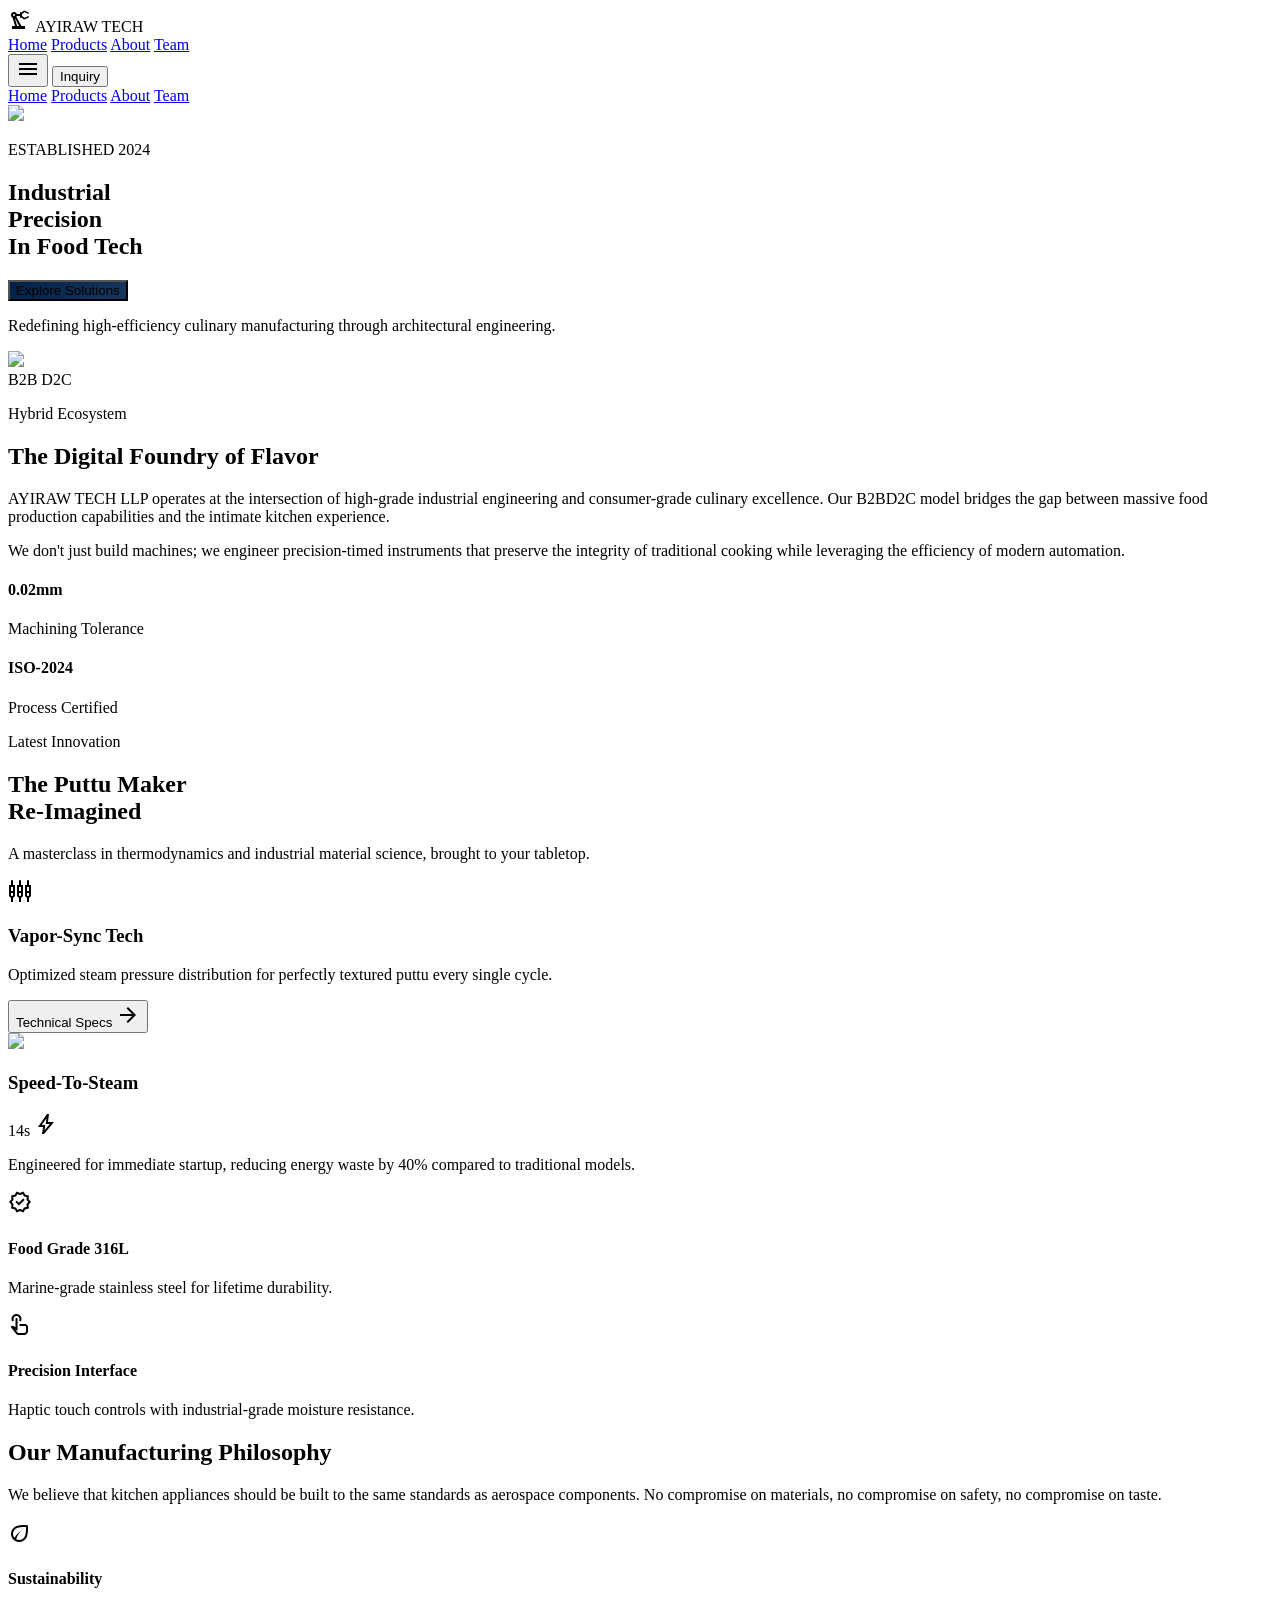
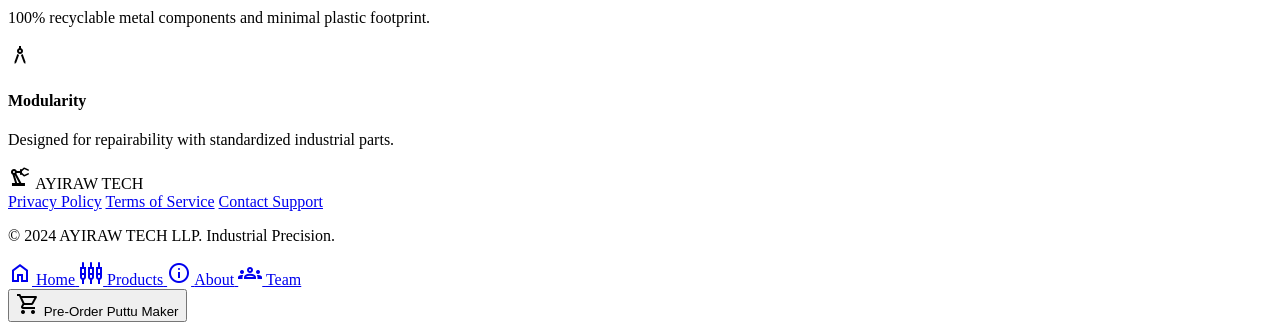
==== index.html @ 783e0262 "Update index.html" ====
<!DOCTYPE html>

<html class="scroll-smooth" lang="en"><head>
<meta charset="utf-8"/>
<meta content="width=device-width, initial-scale=1.0" name="viewport"/>
<title>AYIRAW TECH | Industrial Precision in Food Tech</title>
<script src="https://cdn.tailwindcss.com?plugins=forms,container-queries"></script>
<link href="https://fonts.googleapis.com/css2?family=Space+Grotesk:wght@300;400;500;600;700&amp;family=Manrope:wght@300;400;500;600;700&amp;family=Inter:wght@400;500;600;700;800;900&amp;display=swap" rel="stylesheet"/>
<link href="https://fonts.googleapis.com/css2?family=Material+Symbols+Outlined:wght,FILL@100..700,0..1&amp;display=swap" rel="stylesheet"/>
<link href="https://fonts.googleapis.com/css2?family=Material+Symbols+Outlined:wght,FILL@100..700,0..1&amp;display=swap" rel="stylesheet"/>
<script id="tailwind-config">
      tailwind.config = {
        darkMode: "class",
        theme: {
          extend: {
            colors: {
              "background": "#f9f9ff",
              "inverse-on-surface": "#ebf1ff",
              "inverse-surface": "#273141",
              "tertiary": "#002620",
              "on-surface": "#121c2c",
              "surface-container-high": "#dee8ff",
              "secondary": "#545f72",
              "outline": "#74777f",
              "inverse-primary": "#adc7f7",
              "error-container": "#ffdad6",
              "on-error-container": "#93000a",
              "secondary-fixed": "#d8e3fa",
              "surface-tint": "#455f88",
              "surface": "#f9f9ff",
              "surface-variant": "#d9e3f9",
              "secondary-fixed-dim": "#bcc7dd",
              "on-surface-variant": "#43474e",
              "on-primary-container": "#86a0cd",
              "on-secondary-fixed": "#111c2c",
              "on-error": "#ffffff",
              "tertiary-container": "#003e34",
              "on-tertiary": "#ffffff",
              "on-secondary": "#ffffff",
              "tertiary-fixed-dim": "#44ddc1",
              "on-primary-fixed": "#001b3c",
              "on-tertiary-fixed": "#00201a",
              "on-background": "#121c2c",
              "primary-container": "#1a365d",
              "on-primary": "#ffffff",
              "on-secondary-container": "#586377",
              "surface-dim": "#d0daf0",
              "error": "#ba1a1a",
              "primary": "#002045",
              "surface-container-low": "#f0f3ff",
              "surface-bright": "#f9f9ff",
              "on-primary-fixed-variant": "#2d476f",
              "primary-fixed-dim": "#adc7f7",
              "surface-container": "#e7eeff",
              "on-secondary-fixed-variant": "#3c475a",
              "tertiary-fixed": "#68fadd",
              "on-tertiary-fixed-variant": "#005145",
              "surface-container-highest": "#d9e3f9",
              "outline-variant": "#c4c6cf",
              "secondary-container": "#d5e0f7",
              "surface-container-lowest": "#ffffff",
              "on-tertiary-container": "#00b39b",
              "primary-fixed": "#d6e3ff"
            },
            fontFamily: {
              "headline": ["Space Grotesk"],
              "body": ["Manrope"],
              "label": ["Inter"]
            },
            borderRadius: {"DEFAULT": "0.125rem", "lg": "0.25rem", "xl": "0.5rem", "full": "0.75rem"},
          },
        },
      }
    </script>
<style>
      .material-symbols-outlined {
        font-variation-settings: 'FILL' 0, 'wght' 400, 'GRAD' 0, 'opsz' 24;
      }
      .glass-nav {
        background: rgba(249, 249, 255, 0.7);
        backdrop-filter: blur(20px);
      }
      .industrial-gradient {
        background: linear-gradient(135deg, #002045 0%, #1a365d 100%);
      }
    </style>
<style>
    body {
      min-height: max(884px, 100dvh);
    }
  </style>
  </head>
<body class="bg-background text-on-surface font-body selection:bg-tertiary-fixed selection:text-on-tertiary-fixed">
<!-- TopAppBar -->
<header class="fixed top-0 w-full z-50 bg-surface/70 backdrop-blur-md dark:bg-slate-950/70">
<div class="flex items-center justify-between px-6 py-4 max-col-7xl mx-auto">
<div class="flex items-center gap-3">
<span class="material-symbols-outlined text-[#1A365D] text-2xl" data-icon="precision_manufacturing">precision_manufacturing</span>
<span class="text-xl font-headline font-bold text-[#1A365D] tracking-tighter uppercase">AYIRAW TECH</span>
</div>
<nav class="hidden md:flex items-center space-gap-8 gap-x-8">
<a class="font-label text-xs font-bold uppercase tracking-widest text-[#002620] hover:text-teal-600 transition-colors" href="index.html">Home</a>
<a class="font-label text-xs font-semibold uppercase tracking-widest text-slate-600 hover:text-teal-600 transition-colors" href="products.html">Products</a>
<a class="font-label text-xs font-semibold uppercase tracking-widest text-slate-600 hover:text-teal-600 transition-colors" href="about.html">About</a>
<a class="font-label text-xs font-semibold uppercase tracking-widest text-slate-600 hover:text-teal-600 transition-colors" href="leadership.html">Team</a>
</nav>
<div class="flex items-center gap-4">
<button id="menu-btn" class="md:hidden p-2 text-slate-600 active:scale-95 transition-all">
<span class="material-symbols-outlined" data-icon="menu">menu</span>
</button>
<button class="hidden md:block bg-primary text-on-primary px-6 py-2 rounded-md font-label text-xs font-bold uppercase tracking-widest hover:opacity-90 transition-all">
                    Inquiry
                </button>
</div>
</div>
</header>

     

<div id="mobile-menu" class="hidden md:hidden flex flex-col bg-white px-6 py-4 space-y-4 shadow-lg z-50 fixed top-16 left-0 w-full">
  <a href="index.html">Home</a>
  <a href="products.html">Products</a>
  <a href="about.html">About</a>
  <a href="leadership.html">Team</a>
</div>
<main class="pt-16">
<!-- Hero Section: The Architectural Epicure -->
<section class="relative min-h-[795px] flex items-center overflow-hidden">
<div class="absolute inset-0 z-0">
<img class="w-full h-full object-cover grayscale brightness-50 contrast-125" data-alt="high-tech automated food processing line with stainless steel machinery and blue ambient lighting in a clean industrial facility" src="https://lh3.googleusercontent.com/aida-public/[base64]"/>
<div class="absolute inset-0 bg-gradient-to-r from-primary/90 to-transparent"></div>
</div>
<div class="container mx-auto px-6 relative z-10 grid grid-cols-1 lg:grid-cols-12 gap-8">
<div class="lg:col-span-8">
<p class="font-label text-tertiary-fixed font-bold tracking-[0.3em] uppercase mb-4 animate-pulse">ESTABLISHED 2024</p>
<h1 class="font-headline text-5xl md:text-7xl lg:text-8xl font-bold text-white leading-[0.9] tracking-tighter mb-8">
                        Industrial <br/> Precision <br/>
<span class="text-tertiary-fixed">In Food Tech</span>
</h1>
<div class="flex flex-col md:flex-row gap-6 items-start">
<button class="industrial-gradient text-on-primary px-8 py-4 rounded-md font-label font-bold uppercase tracking-widest text-sm hover:scale-105 transition-all">
                            Explore Solutions
                        </button>
<div class="flex items-center gap-4 text-white/80 max-w-xs">
<span class="h-[1px] w-12 bg-tertiary-fixed"></span>
<p class="font-body text-sm font-medium leading-relaxed">Redefining high-efficiency culinary manufacturing through architectural engineering.</p>
</div>
</div>
</div>
</div>
</section>
<!-- About Section: Tonal Depth Shift -->
<section class="bg-surface-container-low py-24">
<div class="container mx-auto px-6">
<div class="grid grid-cols-1 lg:grid-cols-2 gap-16 items-center">
<div class="relative">
<div class="aspect-square bg-surface-container-highest rounded-xl overflow-hidden">
<img class="w-full h-full object-cover mix-blend-multiply opacity-80" data-alt="extreme close up of precision engineered metal parts and gears with high polish finish and sharp focus" src="https://lh3.googleusercontent.com/aida-public/[base64]"/>
</div>
<div class="absolute -bottom-8 -right-8 w-64 h-64 bg-tertiary rounded-xl p-8 flex flex-col justify-end hidden md:flex">
<span class="text-tertiary-fixed font-headline text-5xl font-bold">B2B</span>
<span class="text-white/60 font-headline text-3xl font-bold leading-none">D2C</span>
<p class="text-white/40 text-[10px] mt-4 font-label uppercase tracking-widest">Hybrid Ecosystem</p>
</div>
</div>
<div class="lg:pl-12">
<h2 class="font-headline text-4xl font-bold text-primary mb-6 tracking-tight">The Digital Foundry of Flavor</h2>
<div class="space-y-6 text-on-surface-variant font-body text-lg leading-relaxed">
<p>
                                AYIRAW TECH LLP operates at the intersection of high-grade industrial engineering and consumer-grade culinary excellence. Our B2BD2C model bridges the gap between massive food production capabilities and the intimate kitchen experience.
                            </p>
<p>
                                We don't just build machines; we engineer precision-timed instruments that preserve the integrity of traditional cooking while leveraging the efficiency of modern automation.
                            </p>
</div>
<div class="mt-12 grid grid-cols-2 gap-8">
<div>
<h4 class="font-headline text-2xl font-bold text-primary">0.02mm</h4>
<p class="font-label text-xs uppercase tracking-widest text-slate-500">Machining Tolerance</p>
</div>
<div>
<h4 class="font-headline text-2xl font-bold text-primary">ISO-2024</h4>
<p class="font-label text-xs uppercase tracking-widest text-slate-500">Process Certified</p>
</div>
</div>
</div>
</div>
</div>
</section>
<!-- Innovation Teaser: The Bento Grid -->
<section class="py-24 bg-surface">
<div class="container mx-auto px-6">
<div class="flex flex-col md:flex-row justify-between items-end mb-16 gap-6">
<div>
<span class="bg-tertiary-container text-on-tertiary-container px-3 py-1 rounded-sm font-label text-[10px] font-bold uppercase tracking-widest">Latest Innovation</span>
<h2 class="font-headline text-5xl font-bold text-primary mt-4 tracking-tighter">The Puttu Maker <br/> Re-Imagined</h2>
</div>
<p class="font-body text-on-surface-variant max-w-sm">A masterclass in thermodynamics and industrial material science, brought to your tabletop.</p>
</div>
<div class="grid grid-cols-1 md:grid-cols-3 gap-6 h-auto md:h-[600px]">
<!-- Large Feature Card -->
<div class="md:col-span-2 bg-surface-container-highest rounded-xl p-8 relative overflow-hidden group">
<div class="relative z-10 flex flex-col h-full">
<div class="mb-auto">
<span class="material-symbols-outlined text-primary text-4xl mb-4" data-icon="settings_input_component">settings_input_component</span>
<h3 class="font-headline text-3xl font-bold text-primary">Vapor-Sync Tech</h3>
<p class="mt-4 text-on-surface-variant max-w-xs">Optimized steam pressure distribution for perfectly textured puttu every single cycle.</p>
</div>
<button class="mt-8 flex items-center gap-2 font-label text-xs font-bold uppercase text-primary group-hover:gap-4 transition-all">
                                Technical Specs <span class="material-symbols-outlined text-sm" data-icon="arrow_forward">arrow_forward</span>
</button>
</div>
<img class="absolute top-0 right-0 w-2/3 h-full object-cover opacity-20 group-hover:scale-110 transition-transform duration-700" data-alt="sleek modern stainless steel kitchen appliance with digital display and precision steam vents in a dark studio setting" src="https://lh3.googleusercontent.com/aida-public/[base64]"/>
</div>
<!-- Vertical Metric Card -->
<div class="bg-primary p-8 rounded-xl flex flex-col justify-between text-white overflow-hidden relative">
<div class="relative z-10">
<h3 class="font-headline text-xl font-bold opacity-60">Speed-To-Steam</h3>
<div class="mt-4 flex items-baseline gap-2">
<span class="text-6xl font-headline font-bold">14s</span>
<span class="material-symbols-outlined text-tertiary-fixed" data-icon="bolt">bolt</span>
</div>
</div>
<div class="relative z-10">
<p class="font-body text-sm text-white/70">Engineered for immediate startup, reducing energy waste by 40% compared to traditional models.</p>
</div>
<div class="absolute -bottom-10 -right-10 w-40 h-40 bg-white/5 rounded-full blur-2xl"></div>
</div>
<!-- Horizontal Grid Items -->
<div class="bg-white border-outline-variant/20 border p-8 rounded-xl flex flex-col justify-center">
<span class="material-symbols-outlined text-tertiary text-3xl mb-2" data-icon="verified">verified</span>
<h4 class="font-headline text-lg font-bold text-primary">Food Grade 316L</h4>
<p class="font-body text-sm text-on-surface-variant mt-2">Marine-grade stainless steel for lifetime durability.</p>
</div>
<div class="bg-surface-container-low p-8 rounded-xl flex flex-col justify-center md:col-span-2">
<div class="flex items-center gap-6">
<div class="h-16 w-16 bg-white rounded-full flex items-center justify-center shadow-sm shrink-0">
<span class="material-symbols-outlined text-primary" data-icon="touch_app">touch_app</span>
</div>
<div>
<h4 class="font-headline text-lg font-bold text-primary">Precision Interface</h4>
<p class="font-body text-sm text-on-surface-variant">Haptic touch controls with industrial-grade moisture resistance.</p>
</div>
</div>
</div>
</div>
</div>
</section>
<!-- Values Section -->
<section class="py-24 bg-primary text-white">
<div class="container mx-auto px-6 grid grid-cols-1 md:grid-cols-4 gap-12">
<div class="md:col-span-2">
<h2 class="font-headline text-4xl font-bold tracking-tight mb-8">Our Manufacturing Philosophy</h2>
<p class="font-body text-white/60 text-lg leading-relaxed max-w-md">We believe that kitchen appliances should be built to the same standards as aerospace components. No compromise on materials, no compromise on safety, no compromise on taste.</p>
</div>
<div class="space-y-4">
<span class="text-tertiary-fixed material-symbols-outlined text-4xl" data-icon="eco">eco</span>
<h4 class="font-headline text-xl font-bold">Sustainability</h4>
<p class="font-body text-sm text-white/50">100% recyclable metal components and minimal plastic footprint.</p>
</div>
<div class="space-y-4">
<span class="text-tertiary-fixed material-symbols-outlined text-4xl" data-icon="architecture">architecture</span>
<h4 class="font-headline text-xl font-bold">Modularity</h4>
<p class="font-body text-sm text-white/50">Designed for repairability with standardized industrial parts.</p>
</div>
</div>
</section>
</main>
<!-- Footer -->
<footer class="w-full py-12 px-6 mt-auto bg-[#f0f3ff] dark:bg-slate-950">
<div class="flex flex-col items-center text-center space-y-4 w-full">
<div class="flex items-center gap-2 mb-4">
<span class="material-symbols-outlined text-primary" data-icon="precision_manufacturing">precision_manufacturing</span>
<span class="font-headline font-bold text-[#1A365D] uppercase tracking-tight">AYIRAW TECH</span>
</div>
<div class="flex flex-wrap justify-center gap-x-8 gap-y-4">
<a class="font-body text-xs font-medium text-slate-500 hover:text-[#1A365D] transition-colors" href="#">Privacy Policy</a>
<a class="font-body text-xs font-medium text-slate-500 hover:text-[#1A365D] transition-colors" href="#">Terms of Service</a>
<a class="font-body text-xs font-medium text-slate-500 hover:text-[#1A365D] transition-colors" href="#">Contact Support</a>
</div>
<p class="font-body text-xs font-medium text-slate-500 pt-8">
                © 2024 AYIRAW TECH LLP. Industrial Precision.
            </p>
</div>
</footer>
<!-- BottomNavBar (Mobile Only) -->
<nav class="md:hidden fixed bottom-0 left-0 w-full z-50 flex justify-around items-center px-4 pb-4 pt-2 bg-white/80 backdrop-blur-xl shadow-[0_-4px_24px_rgba(18,28,44,0.05)] rounded-t-xl">
<a class="flex flex-col items-center justify-center text-[#002620] bg-teal-50 rounded-xl px-3 py-1 ease-in-out duration-300 transform active:scale-90" href="#">
<span class="material-symbols-outlined" data-icon="home">home</span>
<span class="font-label text-[10px] font-semibold uppercase tracking-widest mt-1">Home</span>
</a>
<a class="flex flex-col items-center justify-center text-slate-500 hover:bg-slate-50 ease-in-out duration-300 transform active:scale-90" href="#">
<span class="material-symbols-outlined" data-icon="settings_input_component">settings_input_component</span>
<span class="font-label text-[10px] font-semibold uppercase tracking-widest mt-1">Products</span>
</a>
<a class="flex flex-col items-center justify-center text-slate-500 hover:bg-slate-50 ease-in-out duration-300 transform active:scale-90" href="#">
<span class="material-symbols-outlined" data-icon="info">info</span>
<span class="font-label text-[10px] font-semibold uppercase tracking-widest mt-1">About</span>
</a>
<a class="flex flex-col items-center justify-center text-slate-500 hover:bg-slate-50 ease-in-out duration-300 transform active:scale-90" href="#">
<span class="material-symbols-outlined" data-icon="groups">groups</span>
<span class="font-label text-[10px] font-semibold uppercase tracking-widest mt-1">Team</span>
</a>
</nav>
<!-- Contextual FAB -->
<button class="fixed bottom-24 right-6 md:bottom-8 md:right-8 bg-tertiary-fixed text-on-tertiary-fixed p-4 rounded-full shadow-lg hover:scale-110 active:scale-95 transition-all z-40 group">
<div class="flex items-center gap-0 group-hover:gap-2 overflow-hidden transition-all duration-300">
<span class="material-symbols-outlined" data-icon="shopping_cart">shopping_cart</span>
<span class="max-w-0 group-hover:max-w-xs transition-all duration-300 font-label text-xs font-bold uppercase whitespace-nowrap overflow-hidden">Pre-Order Puttu Maker</span>
</div>
</button>

     <script>
  const btn = document.getElementById('menu-btn');
  const menu = document.getElementById('mobile-menu');

  if (btn && menu) {
    btn.addEventListener('click', () => {
      menu.classList.toggle('hidden');
    });

    document.querySelectorAll('#mobile-menu a').forEach(link => {
      link.addEventListener('click', () => {
        menu.classList.add('hidden');
      });
    });
  }
</script>
</body></html>
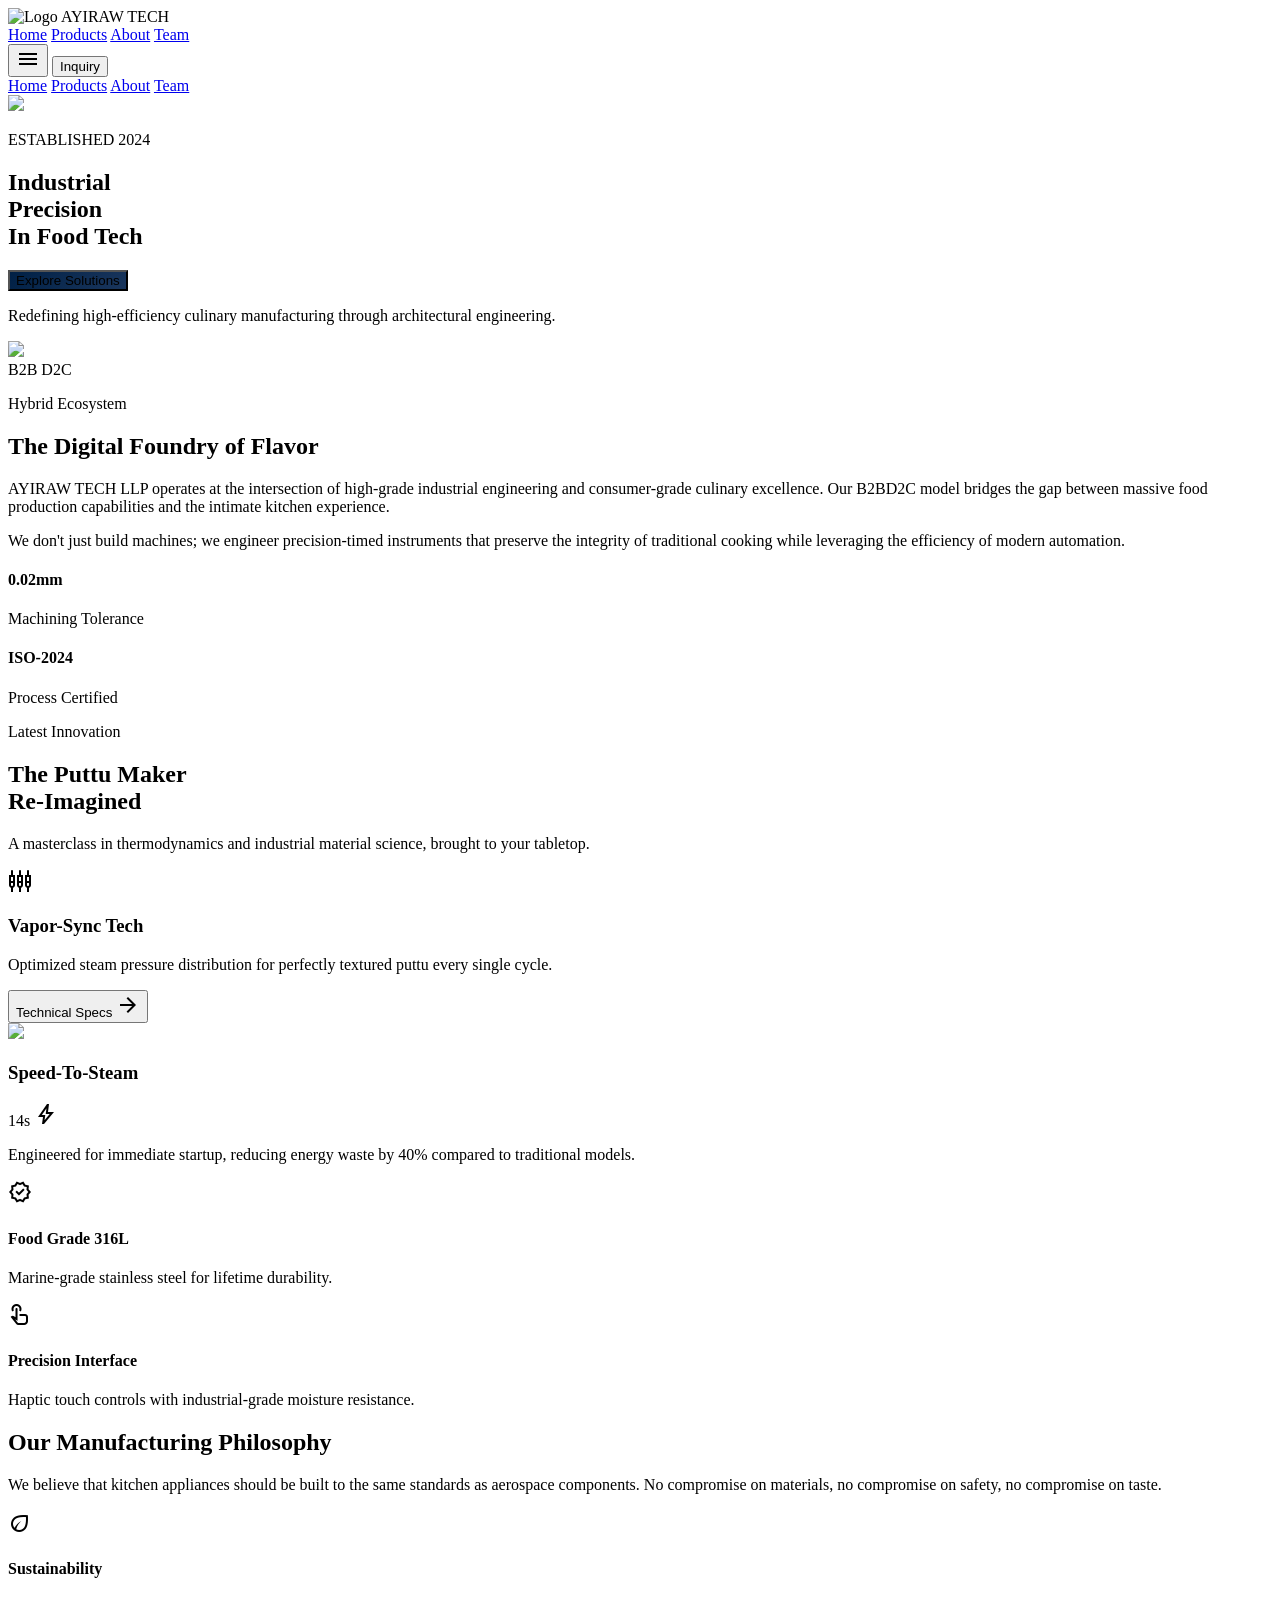
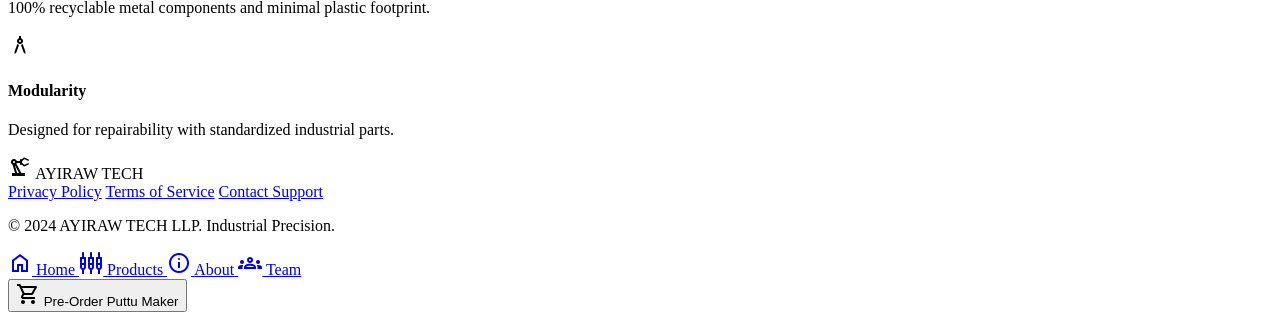
==== commit 77087e74: "Update index.html" ====
--- a/index.html
+++ b/index.html
@@ -93,10 +93,11 @@
 <body class="bg-background text-on-surface font-body selection:bg-tertiary-fixed selection:text-on-tertiary-fixed">
 <!-- TopAppBar -->
 <header class="fixed top-0 w-full z-50 bg-surface/70 backdrop-blur-md dark:bg-slate-950/70">
-<div class="flex items-center justify-between px-6 py-4 max-col-7xl mx-auto">
 <div class="flex items-center gap-3">
-<span class="material-symbols-outlined text-[#1A365D] text-2xl" data-icon="precision_manufacturing">precision_manufacturing</span>
-<span class="text-xl font-headline font-bold text-[#1A365D] tracking-tighter uppercase">AYIRAW TECH</span>
+  <img src="public/images/ayiraw-logo.png" alt="Logo" class="h-8 w-auto">
+  <span class="text-xl font-headline font-bold text-[#1A365D] tracking-tighter uppercase">
+    AYIRAW TECH
+  </span>
 </div>
 <nav class="hidden md:flex items-center space-gap-8 gap-x-8">
 <a class="font-label text-xs font-bold uppercase tracking-widest text-[#002620] hover:text-teal-600 transition-colors" href="index.html">Home</a>
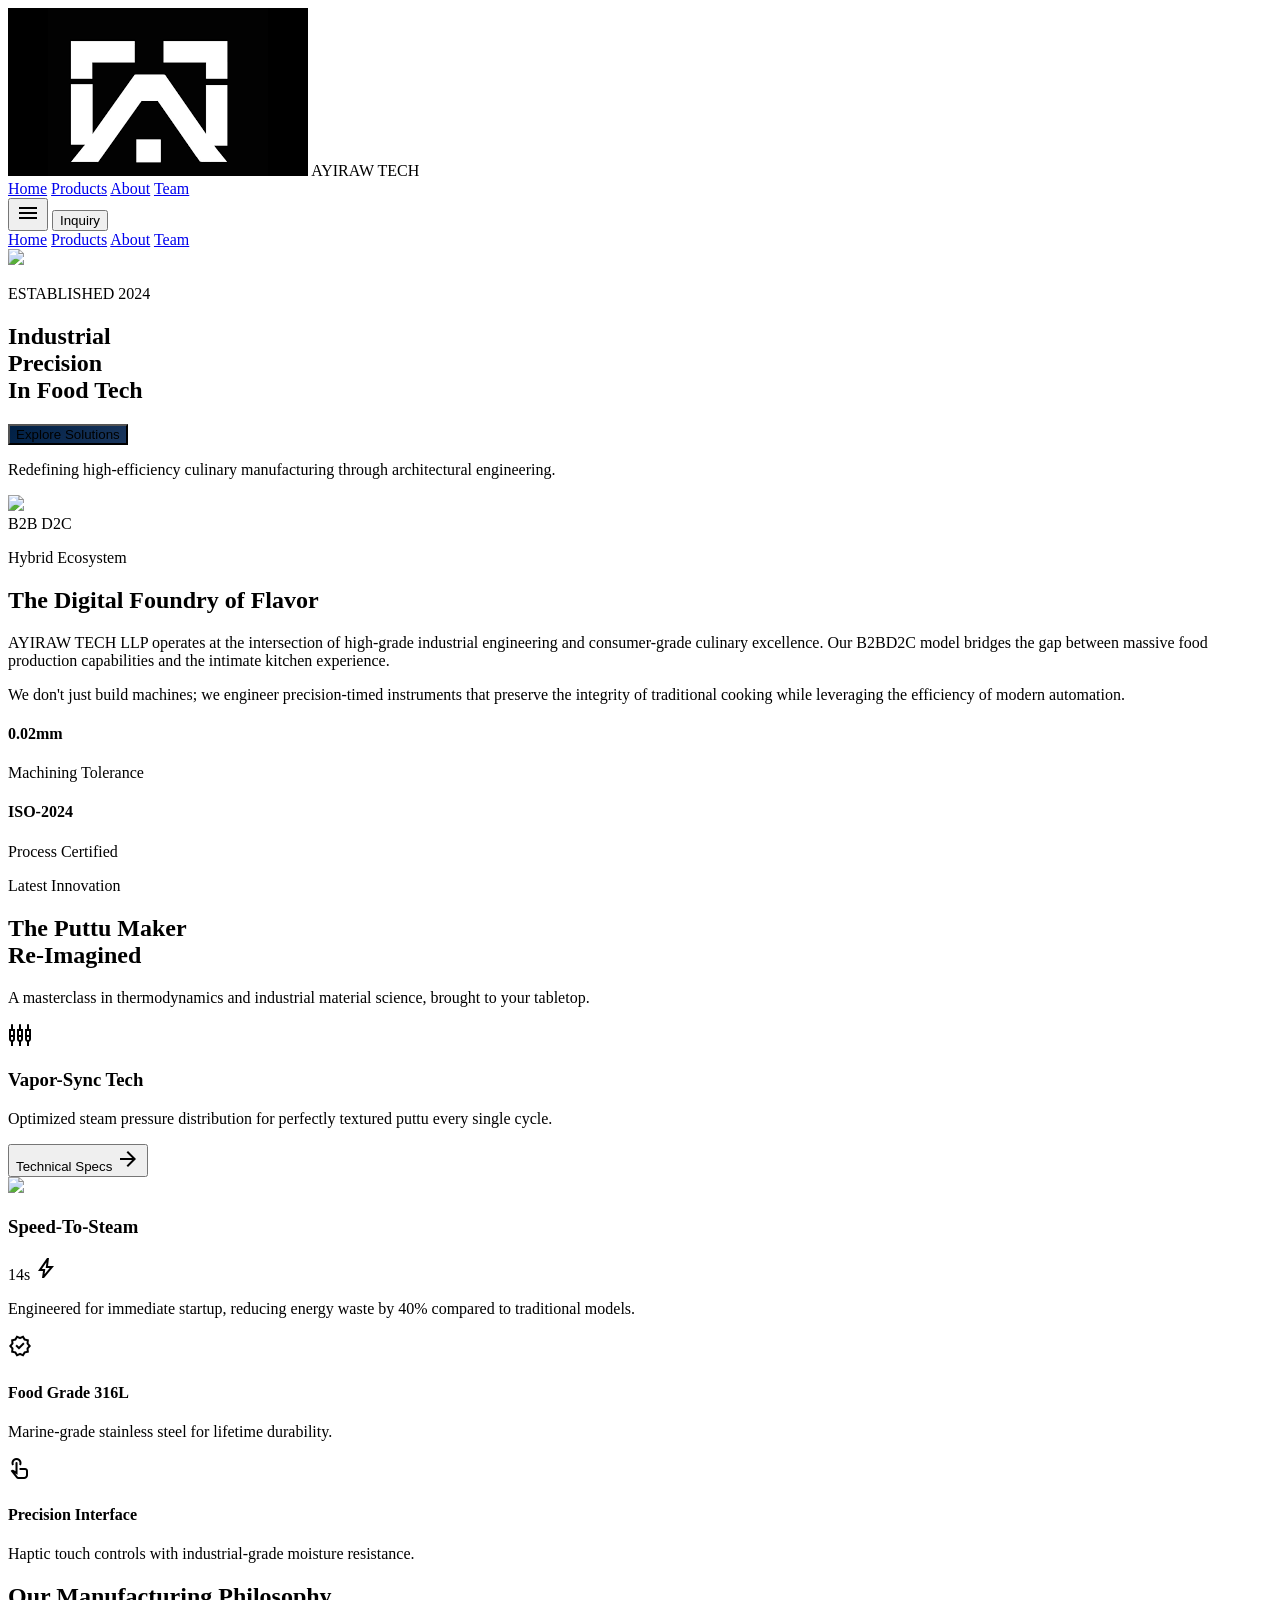
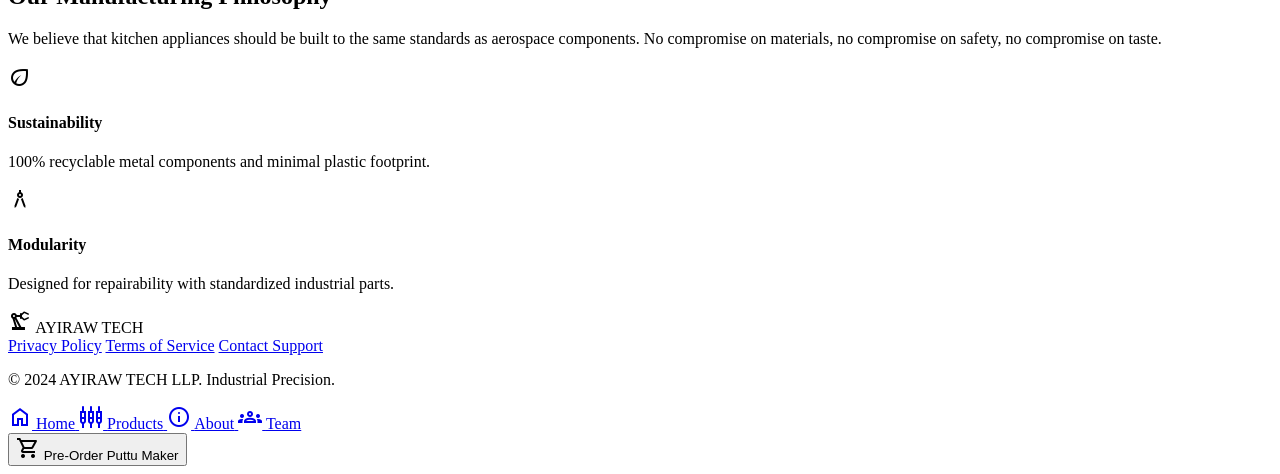
==== commit 6de13968: "Update index.html" ====
--- a/index.html
+++ b/index.html
@@ -94,7 +94,7 @@
 <!-- TopAppBar -->
 <header class="fixed top-0 w-full z-50 bg-surface/70 backdrop-blur-md dark:bg-slate-950/70">
 <div class="flex items-center gap-3">
-  <img src="public/images/ayiraw-logo.png" alt="Logo" class="h-8 w-auto">
+  <img src="public/images/ayiraw tech.png" alt="Logo" class="h-8 w-auto">
   <span class="text-xl font-headline font-bold text-[#1A365D] tracking-tighter uppercase">
     AYIRAW TECH
   </span>
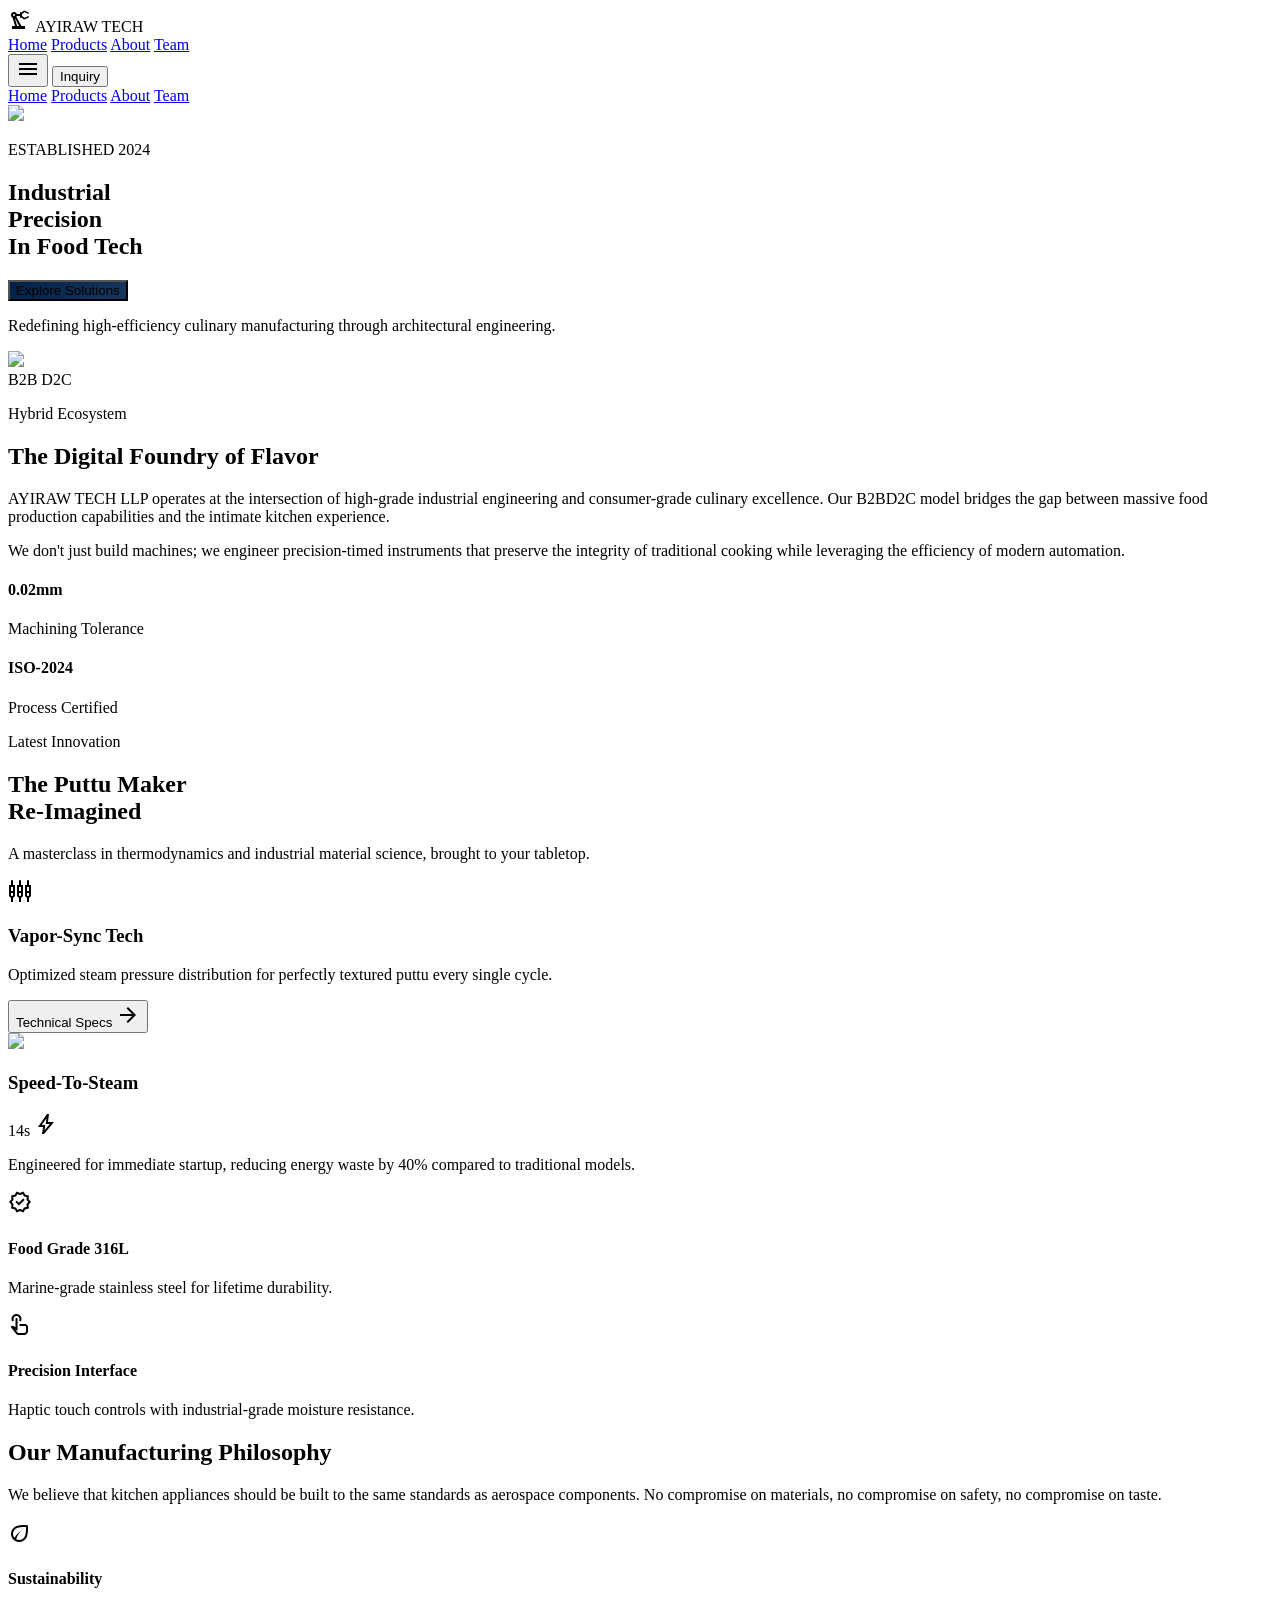
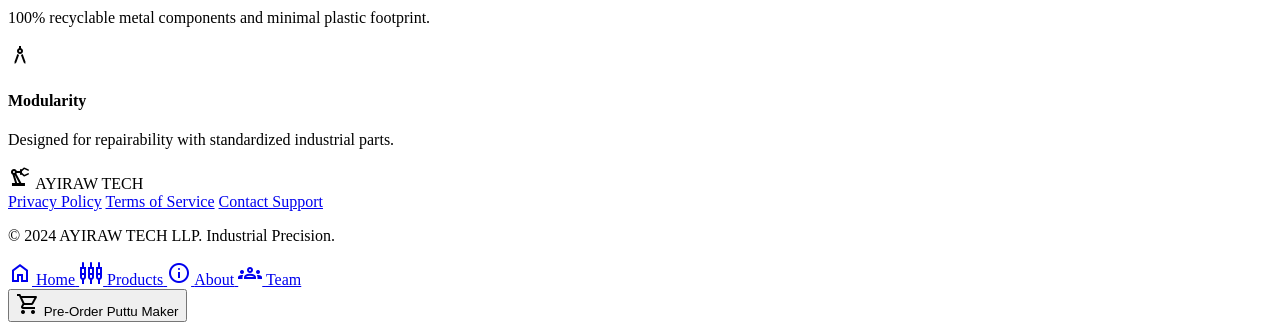
==== commit 681639f2: "Update index.html" ====
--- a/index.html
+++ b/index.html
@@ -94,7 +94,7 @@
 <!-- TopAppBar -->
 <header class="fixed top-0 w-full z-50 bg-surface/70 backdrop-blur-md dark:bg-slate-950/70">
 <div class="flex items-center gap-3">
-  <img src="public/images/ayiraw tech.png" alt="Logo" class="h-8 w-auto">
+  <span class="material-symbols-outlined text-[#1A365D] text-2xl">precision_manufacturing</span>
   <span class="text-xl font-headline font-bold text-[#1A365D] tracking-tighter uppercase">
     AYIRAW TECH
   </span>
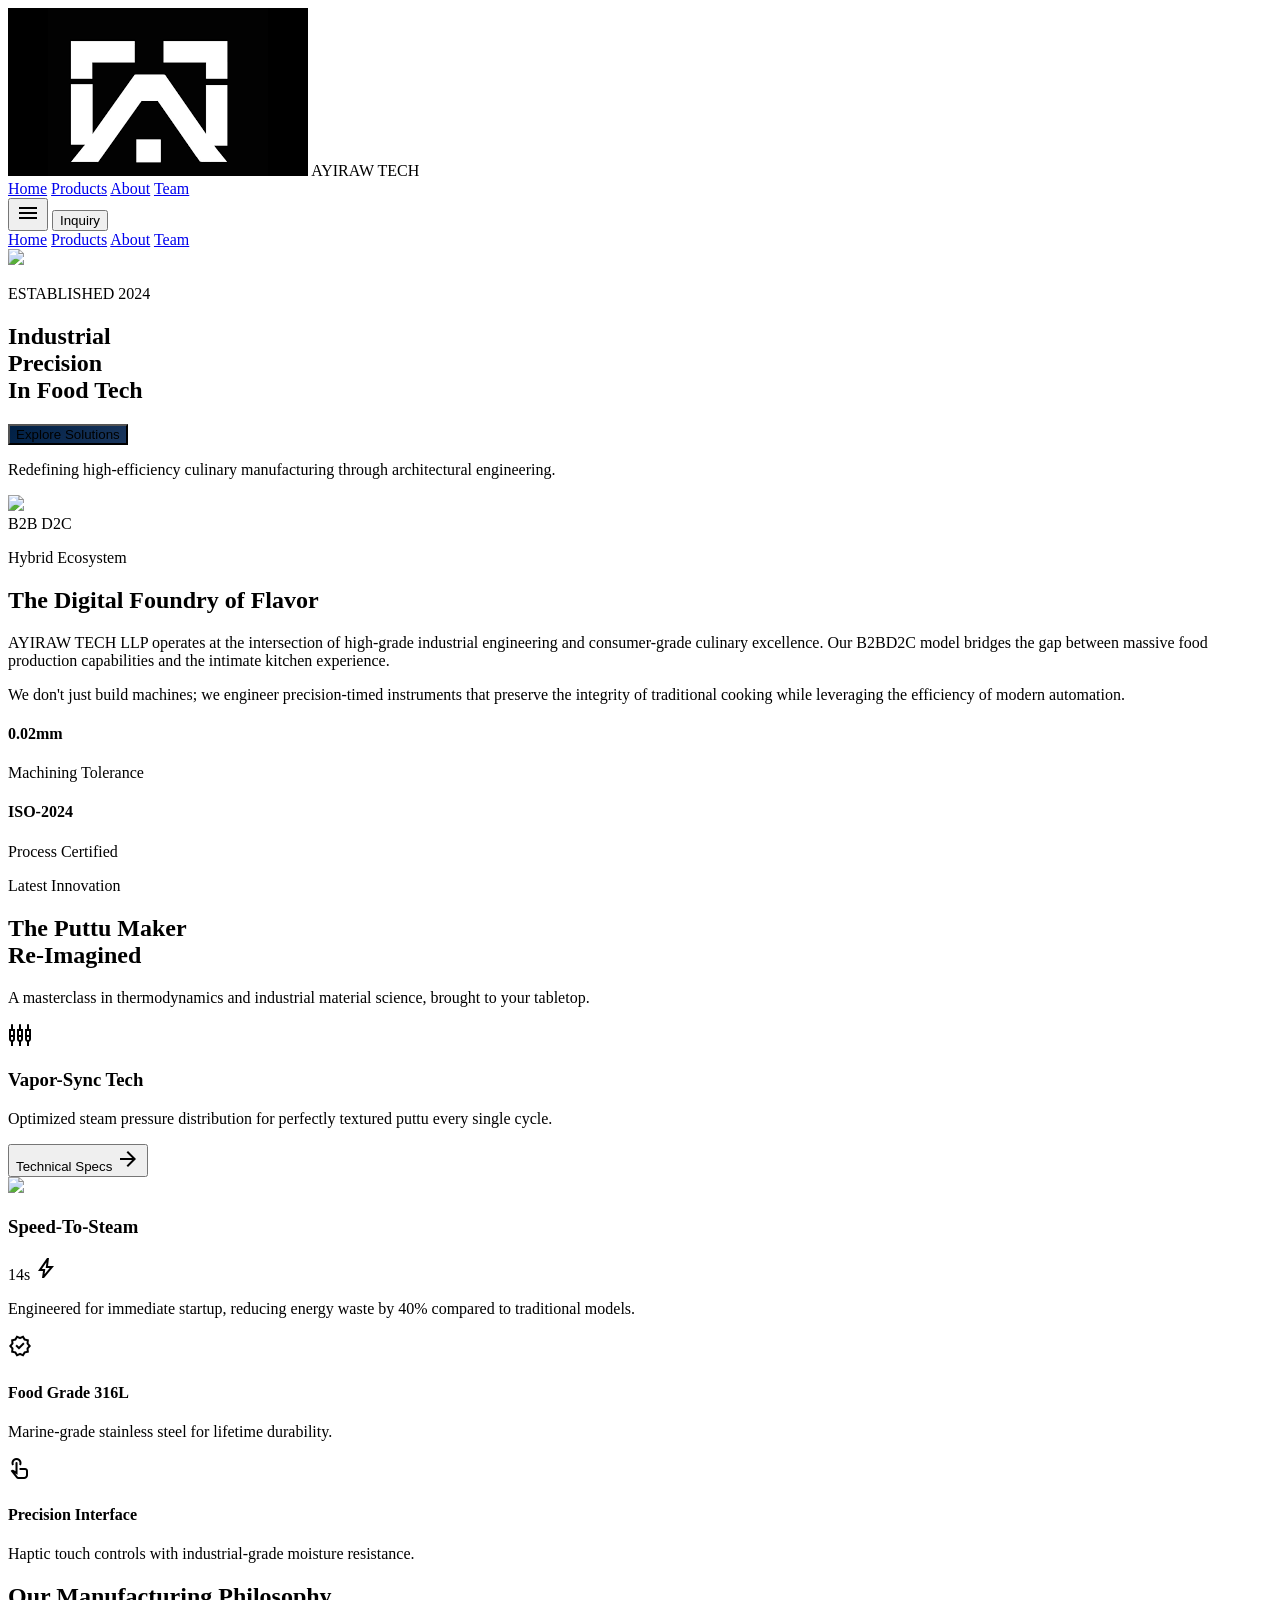
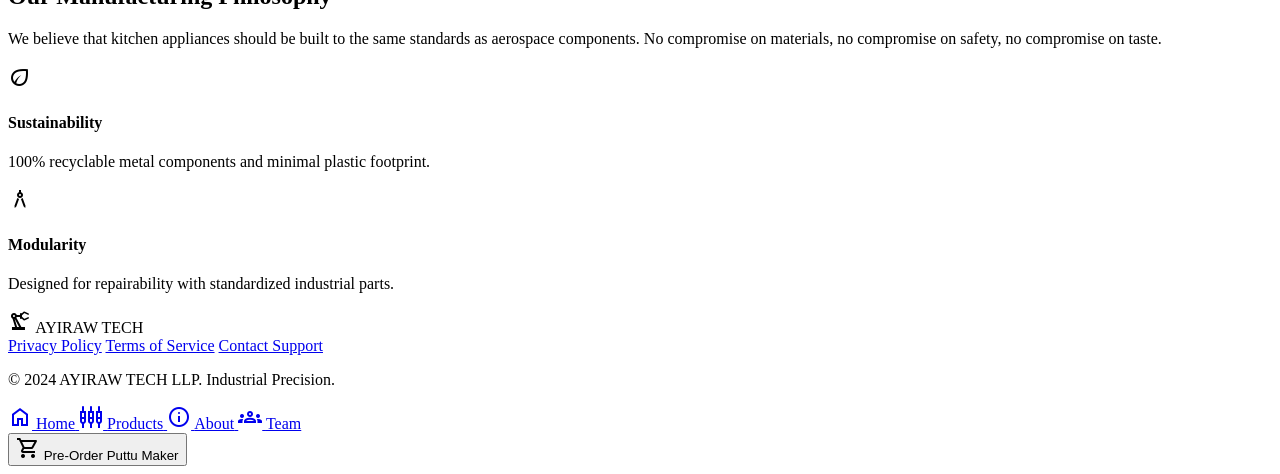
==== commit 66233e41: "Update index.html" ====
--- a/index.html
+++ b/index.html
@@ -94,7 +94,7 @@
 <!-- TopAppBar -->
 <header class="fixed top-0 w-full z-50 bg-surface/70 backdrop-blur-md dark:bg-slate-950/70">
 <div class="flex items-center gap-3">
-  <span class="material-symbols-outlined text-[#1A365D] text-2xl">precision_manufacturing</span>
+  <img src="public/images/ayiraw tech.png" alt="Logo" class="h-8 w-auto">
   <span class="text-xl font-headline font-bold text-[#1A365D] tracking-tighter uppercase">
     AYIRAW TECH
   </span>
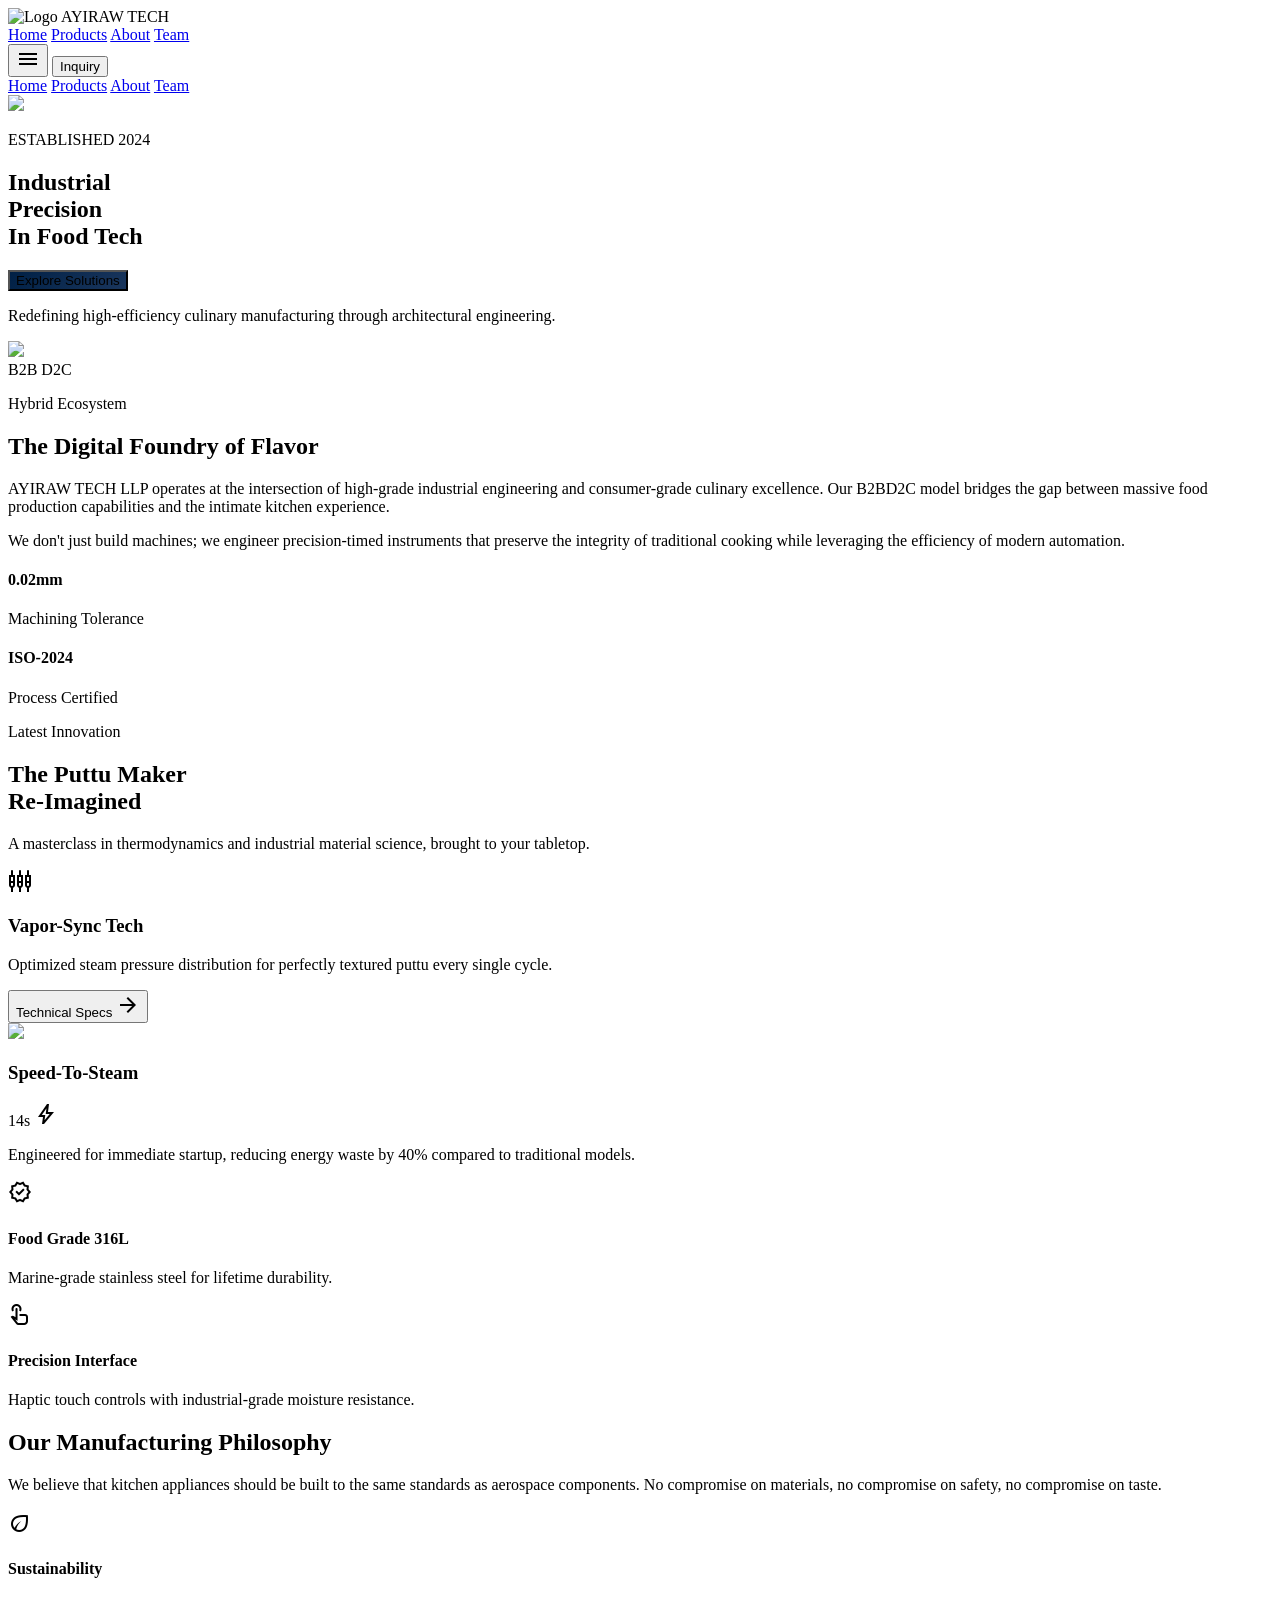
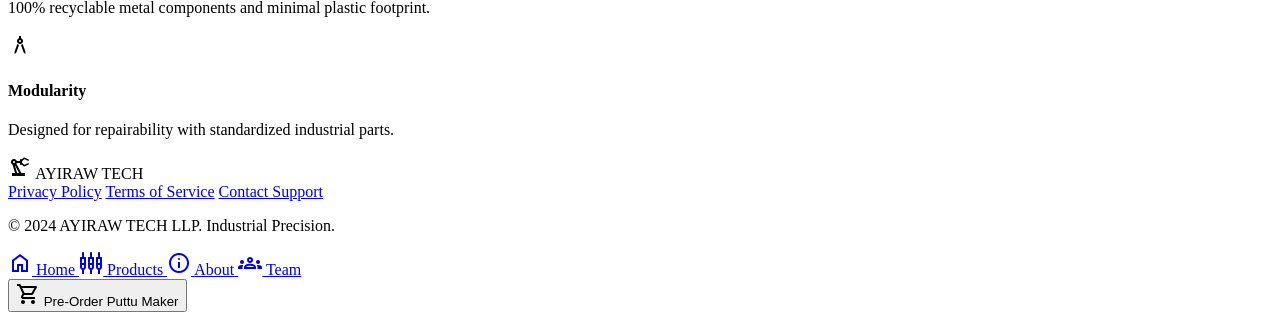
==== commit d1741346: "Update index.html" ====
--- a/index.html
+++ b/index.html
@@ -93,29 +93,37 @@
 <body class="bg-background text-on-surface font-body selection:bg-tertiary-fixed selection:text-on-tertiary-fixed">
 <!-- TopAppBar -->
 <header class="fixed top-0 w-full z-50 bg-surface/70 backdrop-blur-md dark:bg-slate-950/70">
-<div class="flex items-center gap-3">
-  <img src="public/images/ayiraw tech.png" alt="Logo" class="h-8 w-auto">
-  <span class="text-xl font-headline font-bold text-[#1A365D] tracking-tighter uppercase">
-    AYIRAW TECH
-  </span>
-</div>
-<nav class="hidden md:flex items-center space-gap-8 gap-x-8">
-<a class="font-label text-xs font-bold uppercase tracking-widest text-[#002620] hover:text-teal-600 transition-colors" href="index.html">Home</a>
-<a class="font-label text-xs font-semibold uppercase tracking-widest text-slate-600 hover:text-teal-600 transition-colors" href="products.html">Products</a>
-<a class="font-label text-xs font-semibold uppercase tracking-widest text-slate-600 hover:text-teal-600 transition-colors" href="about.html">About</a>
-<a class="font-label text-xs font-semibold uppercase tracking-widest text-slate-600 hover:text-teal-600 transition-colors" href="leadership.html">Team</a>
-</nav>
-<div class="flex items-center gap-4">
-<button id="menu-btn" class="md:hidden p-2 text-slate-600 active:scale-95 transition-all">
-<span class="material-symbols-outlined" data-icon="menu">menu</span>
-</button>
-<button class="hidden md:block bg-primary text-on-primary px-6 py-2 rounded-md font-label text-xs font-bold uppercase tracking-widest hover:opacity-90 transition-all">
-                    Inquiry
-                </button>
-</div>
-</div>
+  <div class="flex items-center justify-between px-6 py-4 max-w-7xl mx-auto">
+
+    <!-- LEFT -->
+    <div class="flex items-center gap-3">
+      <img src="public/images/ayiraw-logo.png" alt="Logo" class="h-8 w-auto">
+      <span class="text-xl font-headline font-bold text-[#1A365D] tracking-tighter uppercase">
+        AYIRAW TECH
+      </span>
+    </div>
+
+    <!-- CENTER -->
+    <nav class="hidden md:flex items-center gap-x-8">
+      <a class="font-label text-xs font-bold uppercase tracking-widest text-[#002620]" href="index.html">Home</a>
+      <a class="font-label text-xs font-semibold uppercase tracking-widest text-slate-600" href="products.html">Products</a>
+      <a class="font-label text-xs font-semibold uppercase tracking-widest text-slate-600" href="about.html">About</a>
+      <a class="font-label text-xs font-semibold uppercase tracking-widest text-slate-600" href="leadership.html">Team</a>
+    </nav>
+
+    <!-- RIGHT -->
+    <div class="flex items-center gap-4">
+      <button id="menu-btn" class="md:hidden p-2 text-slate-600">
+        <span class="material-symbols-outlined">menu</span>
+      </button>
+
+      <button class="hidden md:block bg-primary text-on-primary px-6 py-2 rounded-md font-label text-xs font-bold uppercase tracking-widest">
+        Inquiry
+      </button>
+    </div>
+
+  </div>
 </header>
-
      
 
 <div id="mobile-menu" class="hidden md:hidden flex flex-col bg-white px-6 py-4 space-y-4 shadow-lg z-50 fixed top-16 left-0 w-full">
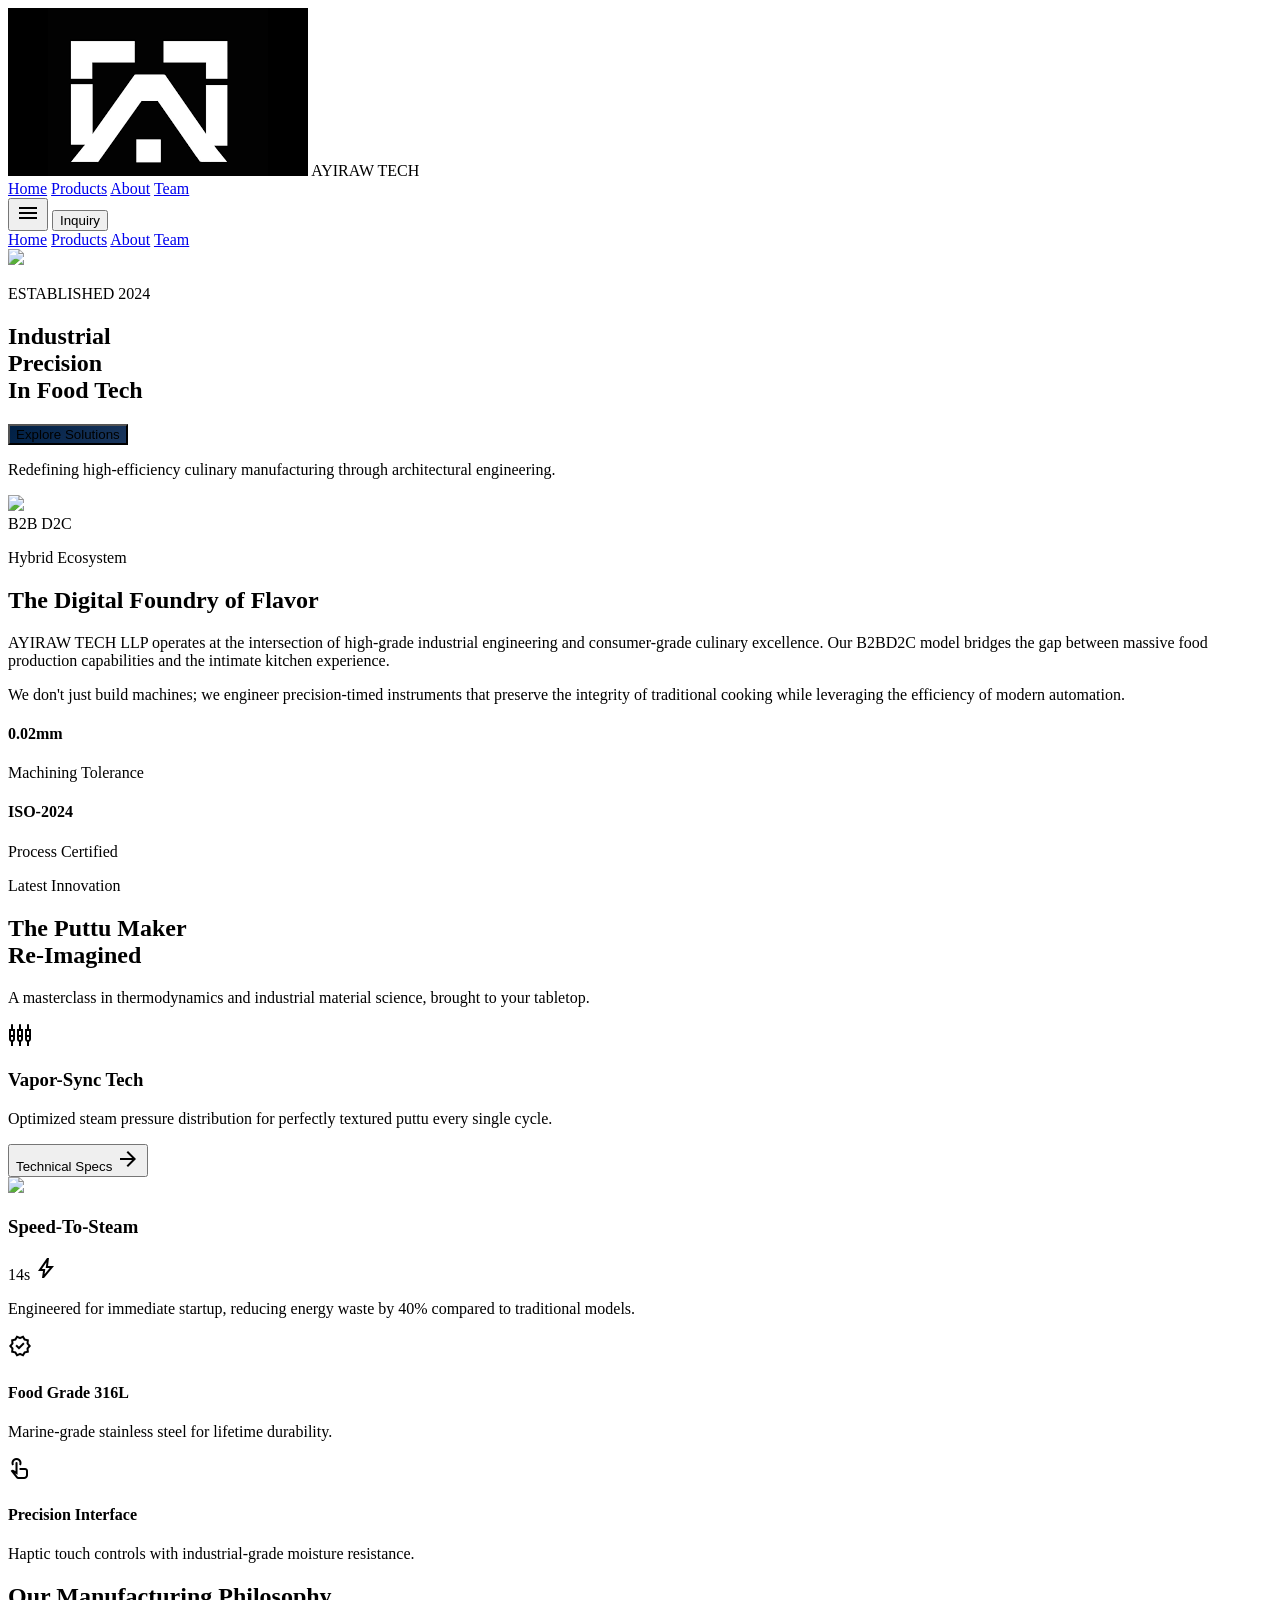
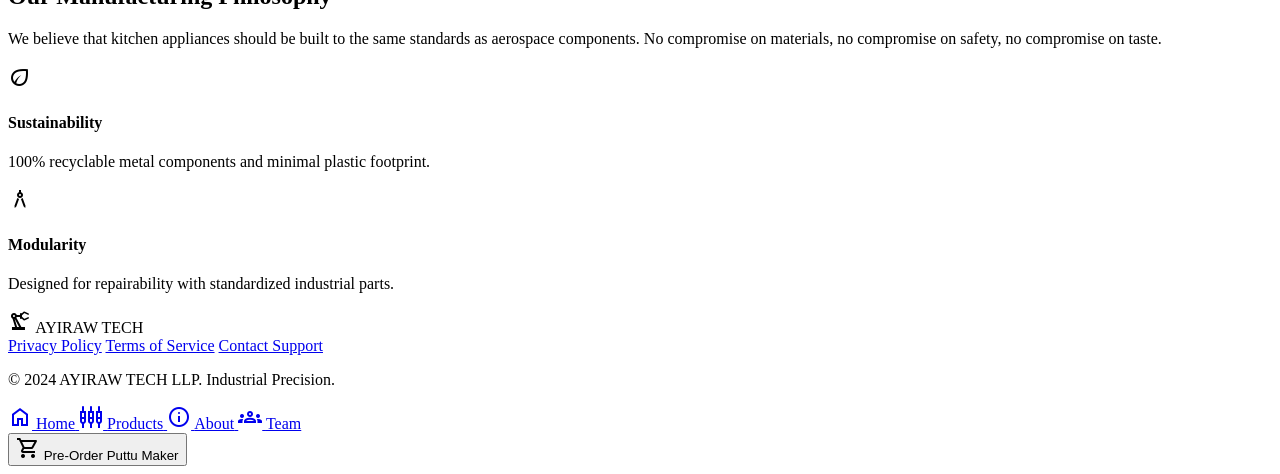
==== commit e0a2fc40: "Update index.html" ====
--- a/index.html
+++ b/index.html
@@ -97,7 +97,7 @@
 
     <!-- LEFT -->
     <div class="flex items-center gap-3">
-      <img src="public/images/ayiraw-logo.png" alt="Logo" class="h-8 w-auto">
+      <img src="public/images/ayiraw tech.png" alt="Logo" class="h-8 w-auto">
       <span class="text-xl font-headline font-bold text-[#1A365D] tracking-tighter uppercase">
         AYIRAW TECH
       </span>
